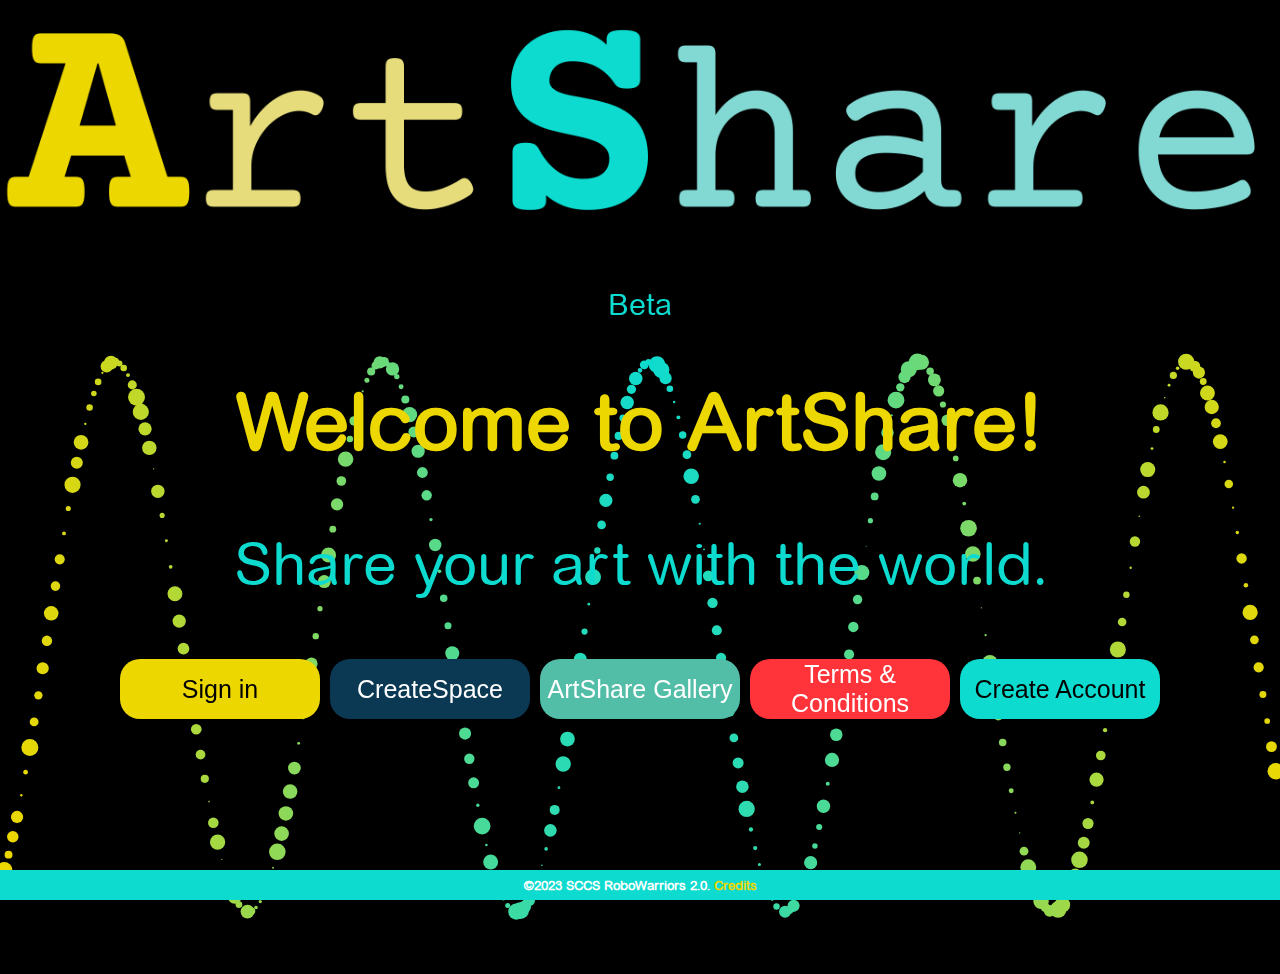
==== index.html @ a9aee970 "Add files via upload" ====
<!DOCTYPE html>
<html lang="en">
<head>
    <link rel="icon" href="ArtShareLogothumbnail.png" type="image/x-icon">
    <meta charset="UTF-8">
    <meta name="viewport" content="width=device-width, initial-scale=1.0">
    <title>ArtShare: Share your art with the world</title>
    <meta http-equiv="refresh" content="0.01; URL=home.html" />
</head>
</html>
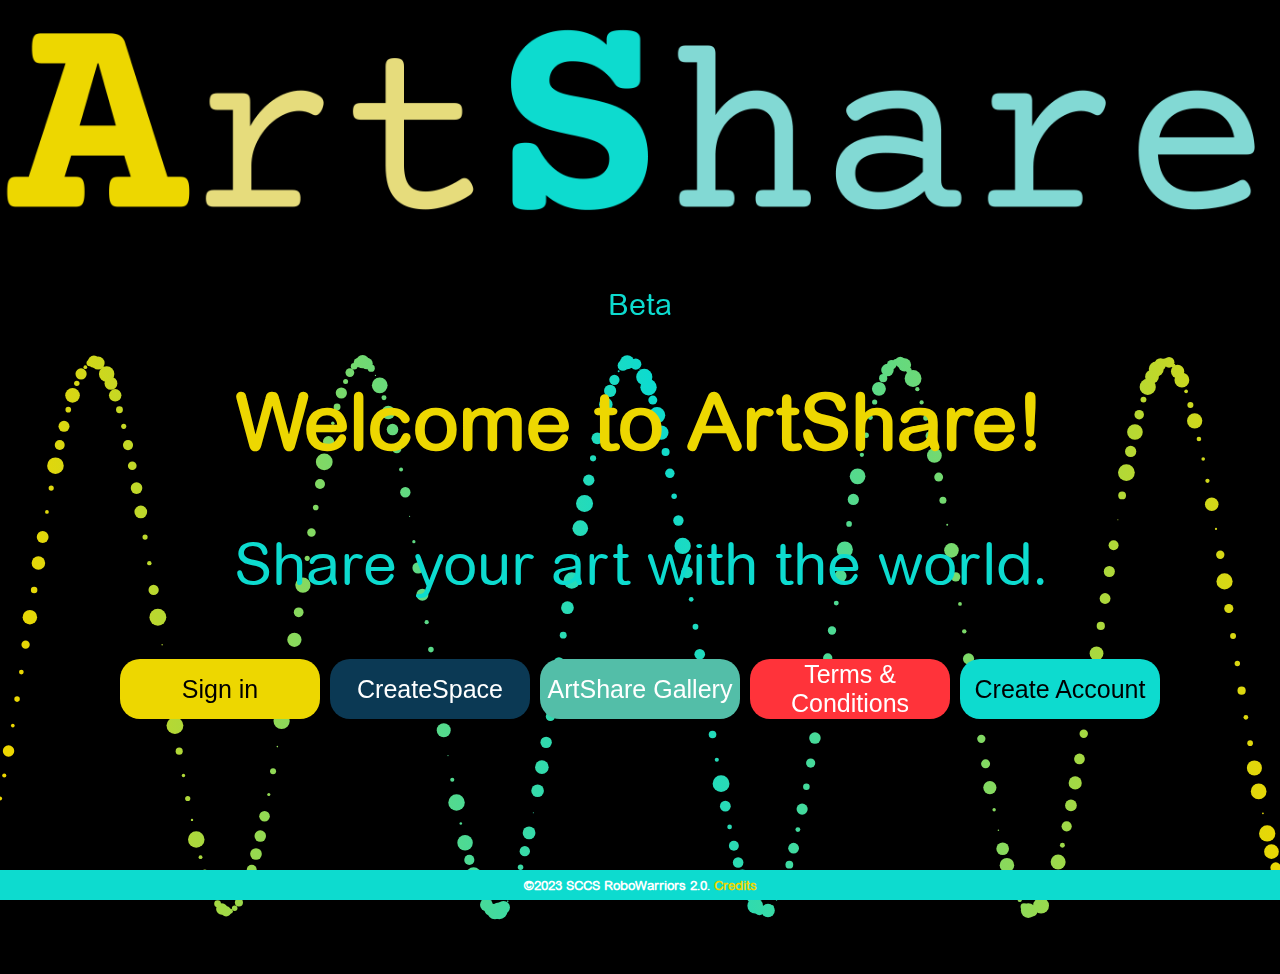
==== commit 045b868c: "Update" ====
--- a/index.html
+++ b/index.html
@@ -1,7 +1,7 @@
 <!DOCTYPE html>
 <html lang="en">
 <head>
-    <link rel="icon" href="ArtShareLogothumbnail.png" type="image/x-icon">
+    <link rel="icon" href="https://artshareprototype.github.io/ArtShareLogothumbnail.png" type="image/x-icon">
     <meta charset="UTF-8">
     <meta name="viewport" content="width=device-width, initial-scale=1.0">
     <title>ArtShare: Share your art with the world</title>
